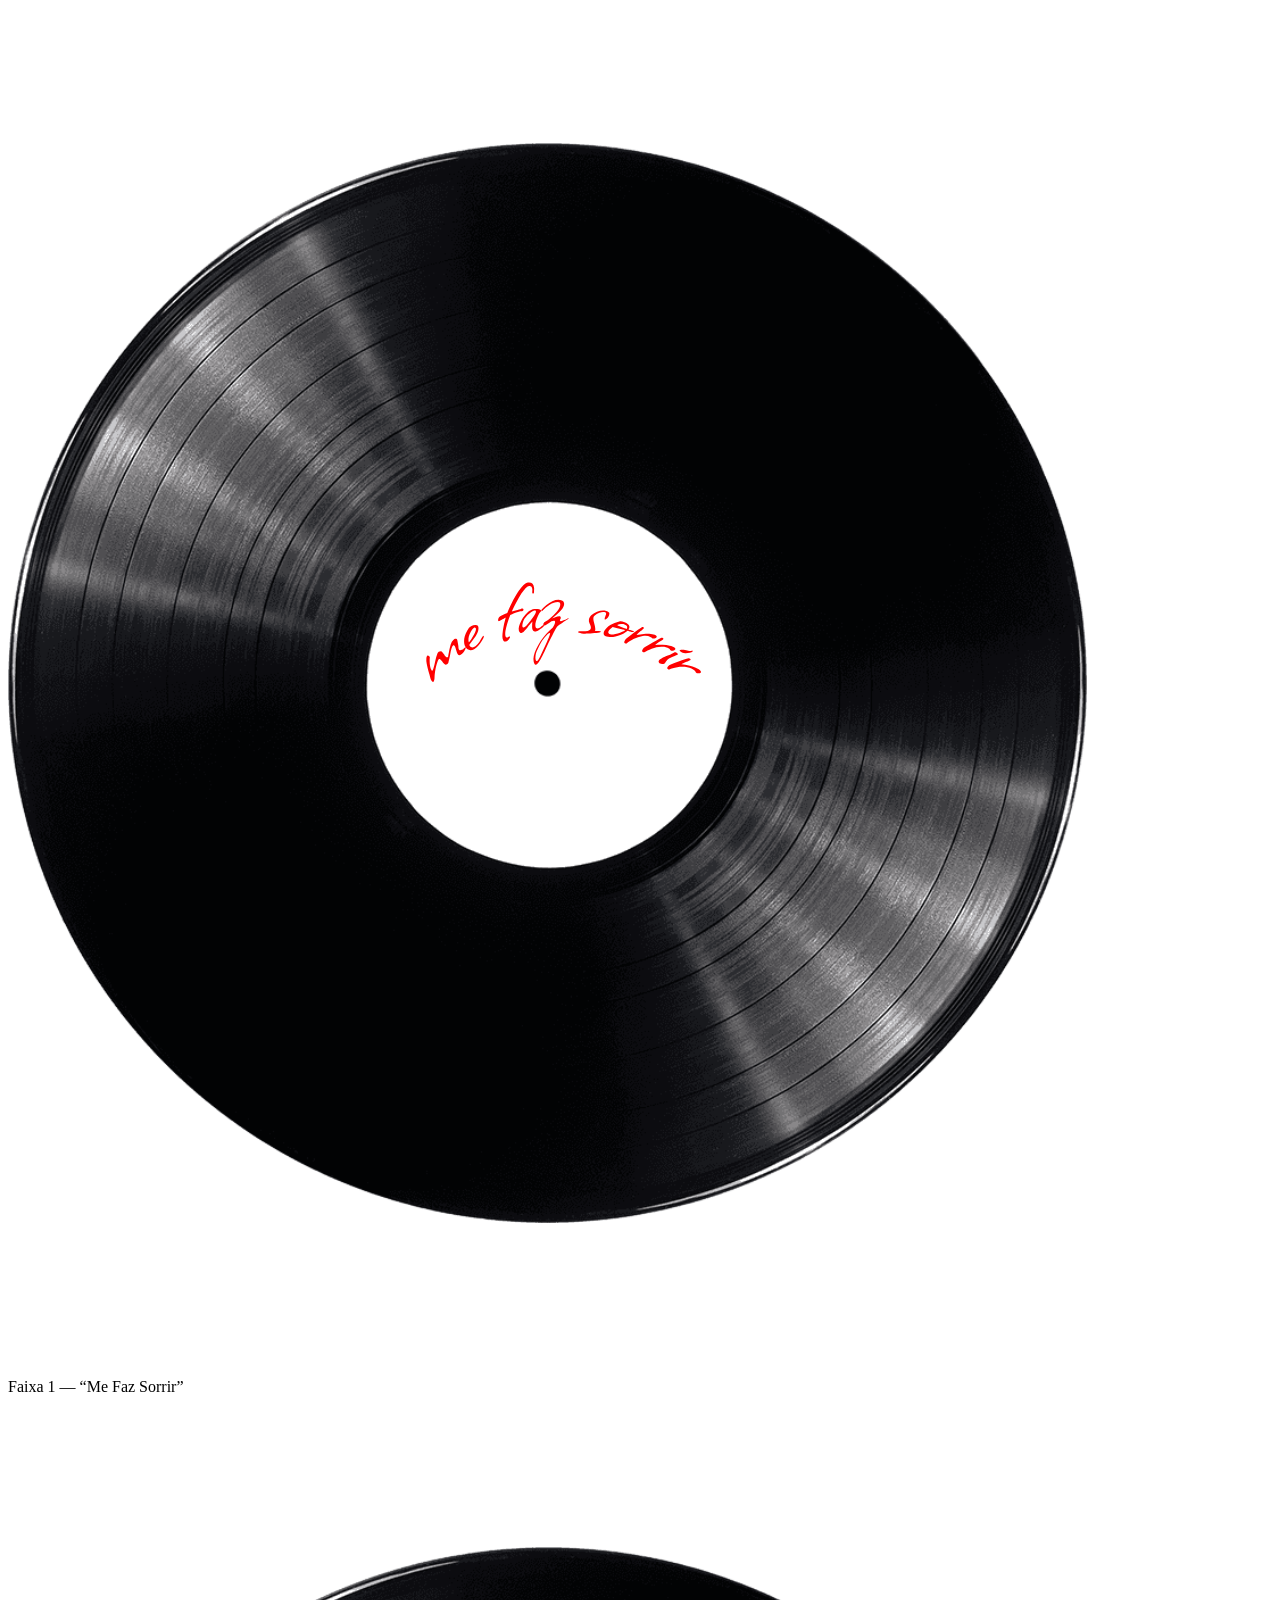
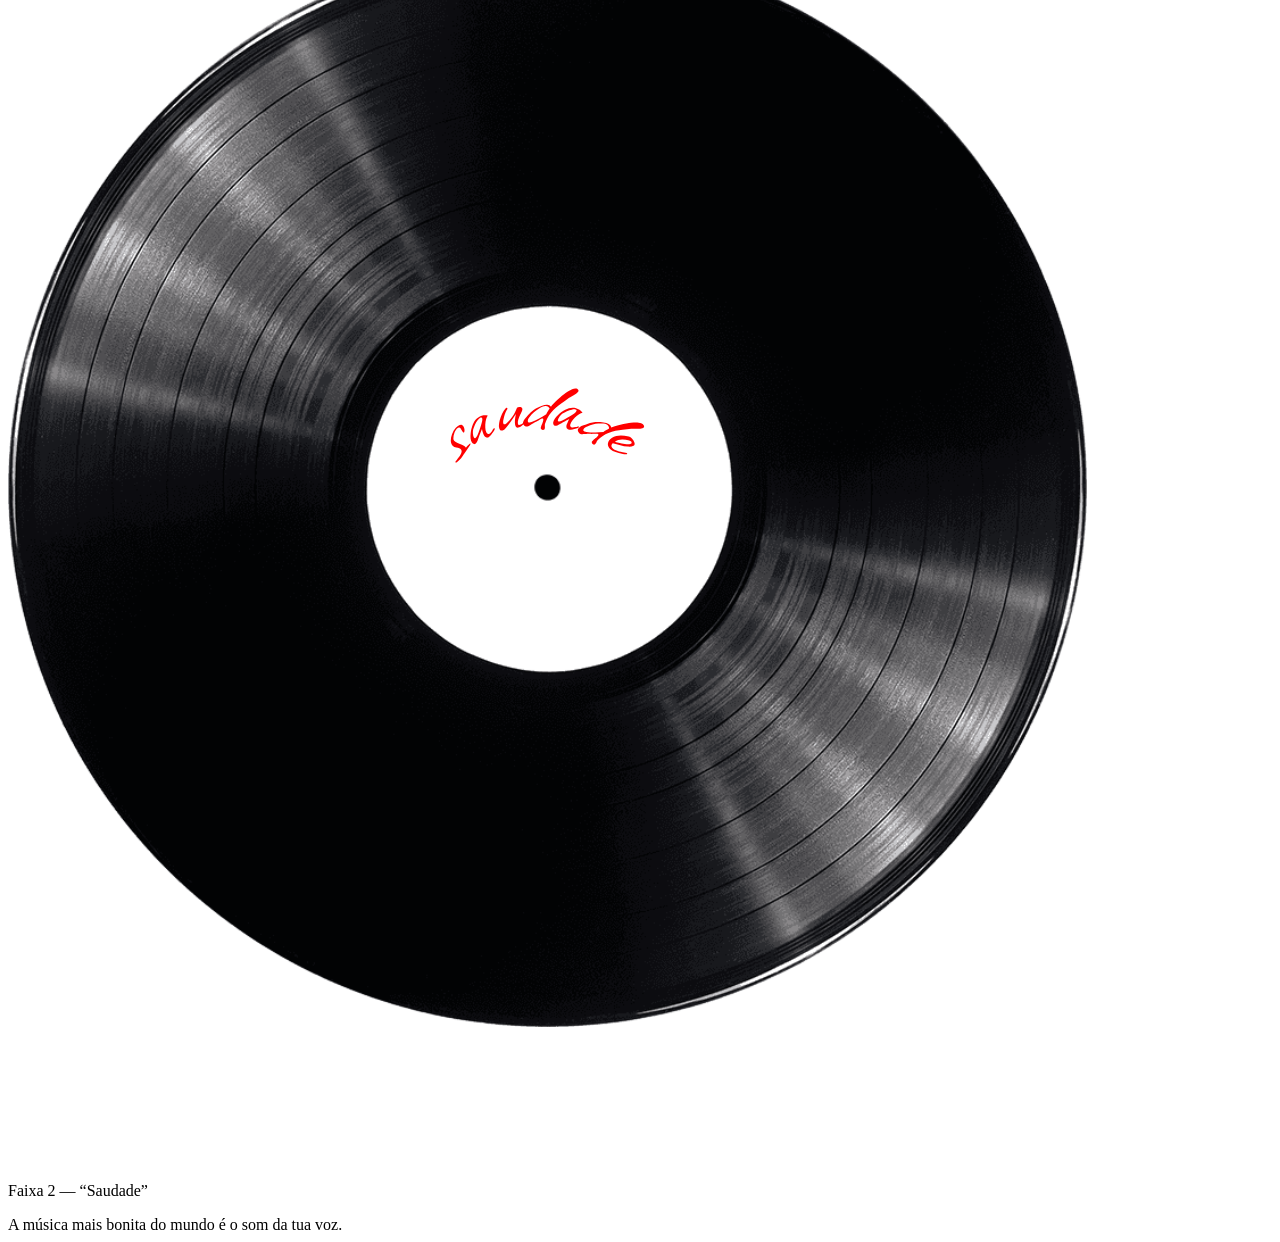
==== index.html @ 4c7a64b5 "Rename index.html.html to index.html" ====
<!DOCTYPE html>
<html lang="pt-BR">
<head>
    <meta charset="UTF-8">
    <meta name="viewport" content="width=device-width, initial-scale=1.0">
    <title>A Música Mais Bonita do Mundo</title>
    <link href="https://fonts.googleapis.com/css2?family=Dancing+Script&family=Poppins&display=swap" rel="stylesheet">
    <link rel="stylesheet" href="styles.css">
</head>
<body>
    <div class="container">
        <!-- Discos na parte superior -->
        <div class="discos">
            <div class="disco" id="disco1" data-faixa="1">
                <img src="images/disco1.png" alt="Faixa 1 — Me Faz Sorrir">
                <p>Faixa 1 — “Me Faz Sorrir”</p>
            </div>
            <div class="disco" id="disco2" data-faixa="2">
                <img src="images/disco2.png" alt="Faixa 2 — Saudade">
                <p>Faixa 2 — “Saudade”</p>
            </div>
        </div>

        <!-- Vitrola central -->
        <div class="vitrola">
            <div class="prato">
                <!-- O disco será adicionado aqui via JavaScript -->
            </div>
            <div class="ondas"></div> <!-- Ondas sonoras -->
        </div>

        <!-- Frase abaixo da vitrola -->
        <div class="frase">A música mais bonita do mundo é o som da tua voz.</div>
    </div>

    <script src="script.js"></script>
</body>
</html>
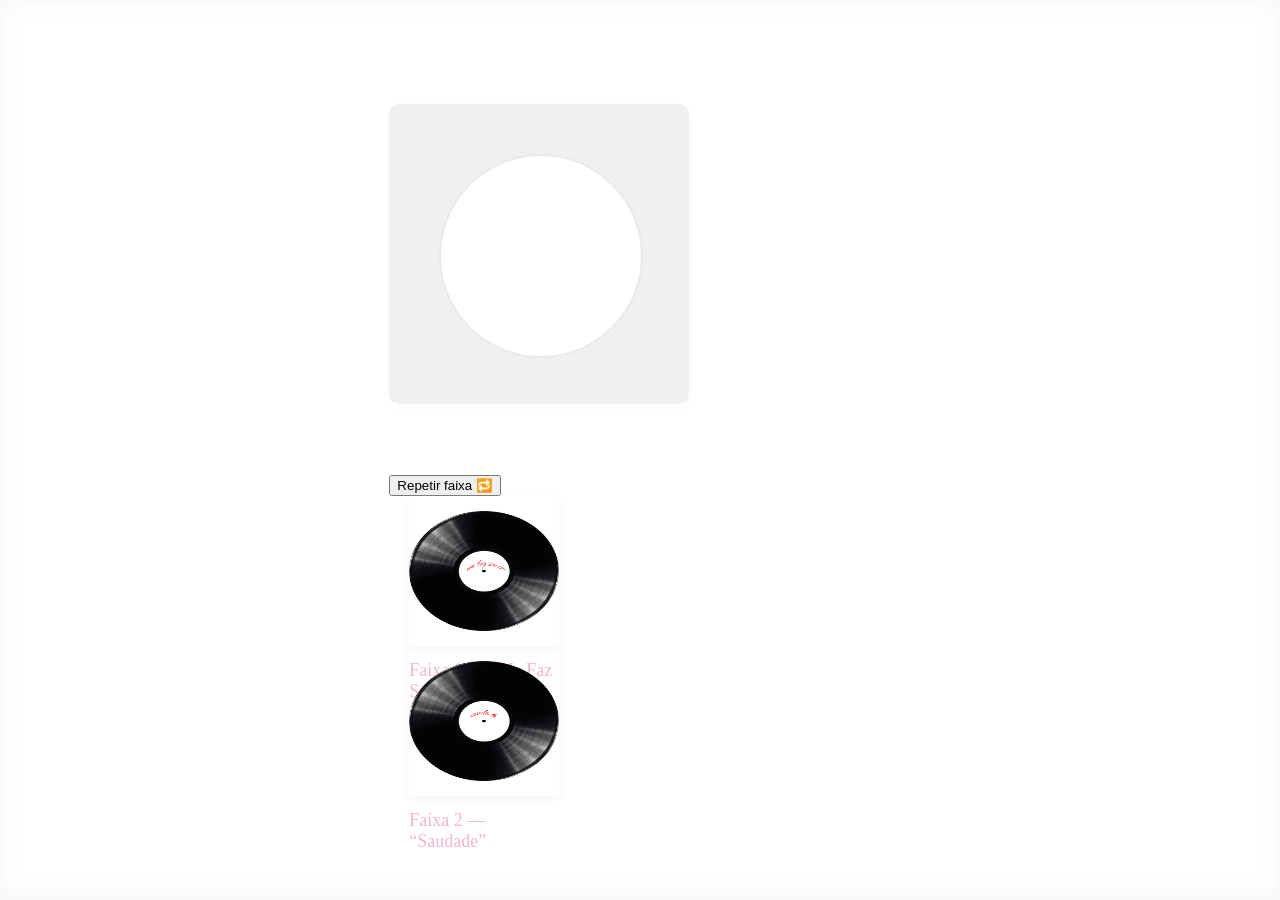
==== commit 1fe49288: "Update index.html" ====
--- a/index.html
+++ b/index.html
@@ -4,33 +4,40 @@
     <meta charset="UTF-8">
     <meta name="viewport" content="width=device-width, initial-scale=1.0">
     <title>A Música Mais Bonita do Mundo</title>
-    <link href="https://fonts.googleapis.com/css2?family=Dancing+Script&family=Poppins&display=swap" rel="stylesheet">
+    <link rel="icon" href="favicon.ico" type="image/x-icon"> <!-- Ícone opcional para polimento -->
+    <link href="https://fonts.googleapis.com/css2?family=Playfair+Display:ital,wght@0,400;0,700;1,400&family=Cormorant+Garamond:ital,wght@0,400;0,700;1,400&display=swap" rel="stylesheet">
     <link rel="stylesheet" href="styles.css">
 </head>
 <body>
-    <div class="container">
-        <!-- Discos na parte superior -->
-        <div class="discos">
-            <div class="disco" id="disco1" data-faixa="1">
-                <img src="images/disco1.png" alt="Faixa 1 — Me Faz Sorrir">
-                <p>Faixa 1 — “Me Faz Sorrir”</p>
+    <div class="main-container">
+        <div class="layout">
+            <!-- Parte Esquerda: Vitrola -->
+            <div class="vitrola-section">
+                <div class="vitrola">
+                    <div class="agulha"></div> <!-- Agulha adicionada -->
+                    <div class="prato">
+                        <!-- O disco será adicionado aqui via JavaScript -->
+                    </div>
+                    <div class="ondas"></div> <!-- Ondas sonoras -->
+                </div>
+                <div class="frase-container">
+                    <p class="frase">A música mais bonita do mundo é o som da tua voz.</p>
+                    <button id="repeat-button">Repetir faixa 🔁</button> <!-- Botão de repetir -->
+                </div>
             </div>
-            <div class="disco" id="disco2" data-faixa="2">
-                <img src="images/disco2.png" alt="Faixa 2 — Saudade">
-                <p>Faixa 2 — “Saudade”</p>
+
+            <!-- Parte Direita: Discos -->
+            <div class="discos-section">
+                <div class="disco" id="disco1" data-faixa="1">
+                    <img src="images/disco1.png" alt="Faixa 1 — Me Faz Sorrir">
+                    <p class="legenda">Faixa 1 — “Me Faz Sorrir”</p>
+                </div>
+                <div class="disco" id="disco2" data-faixa="2">
+                    <img src="images/disco2.png" alt="Faixa 2 — Saudade">
+                    <p class="legenda">Faixa 2 — “Saudade”</p>
+                </div>
             </div>
         </div>
-
-        <!-- Vitrola central -->
-        <div class="vitrola">
-            <div class="prato">
-                <!-- O disco será adicionado aqui via JavaScript -->
-            </div>
-            <div class="ondas"></div> <!-- Ondas sonoras -->
-        </div>
-
-        <!-- Frase abaixo da vitrola -->
-        <div class="frase">A música mais bonita do mundo é o som da tua voz.</div>
     </div>
 
     <script src="script.js"></script>
--- a/styles.css
+++ b/styles.css
@@ -0,0 +1,122 @@
+/* Estilos gerais */
+body {
+    background-color: #FFFFFF; /* Fundo branco */
+    font-family: 'Poppins', sans-serif; /* Fonte para texto comum */
+    color: #3A3A3A; /* Texto cinza-escuro */
+    margin: 0;
+    padding: 0;
+    display: flex;
+    justify-content: center;
+    align-items: center;
+    height: 100vh;
+    box-shadow: inset 0 0 20px rgba(234, 234, 234, 0.5); /* Sombra suave para efeito de estúdio */
+    overflow: hidden; /* Evita rolagem desnecessária */
+}
+
+.container {
+    text-align: center;
+}
+
+/* Discos na parte superior */
+.discos {
+    display: flex;
+    justify-content: center;
+    margin-bottom: 40px;
+}
+
+.disco {
+    position: relative;
+    width: 150px;
+    height: 150px;
+    margin: 0 20px;
+    cursor: pointer;
+    box-shadow: 0 4px 8px rgba(234, 234, 234, 0.4); /* Sombra leve para profundidade */
+    transition: box-shadow 0.3s ease, transform 0.3s ease; /* Transição suave */
+}
+
+.disco img {
+    width: 100%;
+    height: 100%;
+    border-radius: 50%; /* Disco circular */
+}
+
+.disco p {
+    margin-top: 10px;
+    font-family: 'Dancing Script', cursive; /* Fonte para títulos */
+    font-size: 18px;
+    color: #F7B6C8; /* Rosa suave para detalhes */
+}
+
+.disco:hover {
+    box-shadow: 0 6px 12px rgba(247, 182, 200, 0.3); /* Brilho suave ao passar o mouse */
+    transform: scale(1.05); /* Pequeno zoom */
+}
+
+/* Vitrola central */
+.vitrola {
+    width: 300px;
+    height: 300px;
+    background-color: #F0F0F0; /* Cinza-claro */
+    border-radius: 10px;
+    position: relative;
+    box-shadow: 0 2px 10px rgba(234, 234, 234, 0.2); /* Sombra suave */
+    overflow: hidden;
+}
+
+.prato {
+    width: 200px;
+    height: 200px;
+    background-color: #FFFFFF;
+    border: 2px solid #EAEAEA; /* Borda cinza-claro */
+    border-radius: 50%;
+    position: absolute;
+    top: 50px;
+    left: 50px;
+    display: flex;
+    justify-content: center;
+    align-items: center;
+}
+
+/* Disco no prato (adicionado via JavaScript) */
+.disco-no-prato {
+    width: 180px; /* Levemente menor para efeito */
+    height: 180px;
+    background-size: cover;
+    border-radius: 50%;
+    animation: rotate 4s linear infinite; /* Rotação lenta */
+}
+
+/* Ondas sonoras */
+.ondas {
+    position: absolute;
+    top: 0;
+    left: 0;
+    width: 100%;
+    height: 100%;
+    background: radial-gradient(circle at center, rgba(247, 182, 200, 0.1) 0%, transparent 70%);
+    opacity: 0;
+    animation: pulse 2s infinite ease-in-out; /* Vibração suave */
+    display: none; /* Inicia oculta */
+}
+
+@keyframes pulse {
+    0% { transform: scale(1); opacity: 0.5; }
+    50% { transform: scale(1.1); opacity: 0.8; }
+    100% { transform: scale(1); opacity: 0.5; }
+}
+
+/* Frase abaixo da vitrola */
+.frase {
+    margin-top: 20px;
+    font-family: 'Dancing Script', cursive;
+    font-size: 24px;
+    color: #F7B6C8; /* Rosa suave */
+    opacity: 0; /* Inicia oculta */
+    transition: opacity 0.5s ease;
+}
+
+/* Animação de rotação */
+@keyframes rotate {
+    from { transform: rotate(0deg); }
+    to { transform: rotate(360deg); }
+}
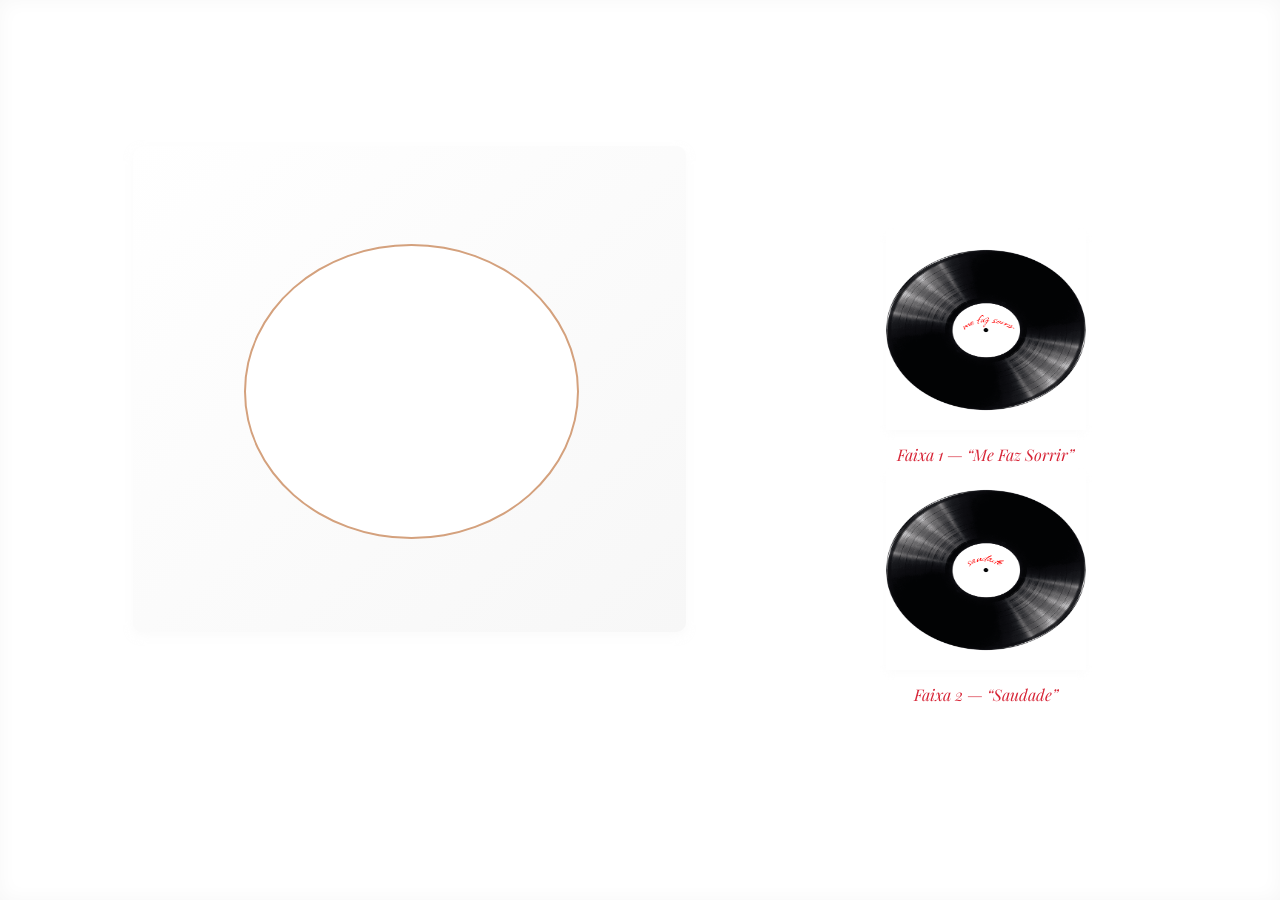
==== commit c2e70242: "Update index.html" ====
--- a/index.html
+++ b/index.html
@@ -4,8 +4,8 @@
     <meta charset="UTF-8">
     <meta name="viewport" content="width=device-width, initial-scale=1.0">
     <title>A Música Mais Bonita do Mundo</title>
-    <link rel="icon" href="favicon.ico" type="image/x-icon"> <!-- Ícone opcional para polimento -->
-    <link href="https://fonts.googleapis.com/css2?family=Playfair+Display:ital,wght@0,400;0,700;1,400&family=Cormorant+Garamond:ital,wght@0,400;0,700;1,400&display=swap" rel="stylesheet">
+    <link rel="icon" href="favicon.ico" type="image/x-icon">
+    <link href="https://fonts.googleapis.com/css2?family=Playfair+Display:ital,wght@0,400;0,700;1,400&display=swap" rel="stylesheet">
     <link rel="stylesheet" href="styles.css">
 </head>
 <body>
@@ -14,15 +14,13 @@
             <!-- Parte Esquerda: Vitrola -->
             <div class="vitrola-section">
                 <div class="vitrola">
-                    <div class="agulha"></div> <!-- Agulha adicionada -->
-                    <div class="prato">
-                        <!-- O disco será adicionado aqui via JavaScript -->
-                    </div>
-                    <div class="ondas"></div> <!-- Ondas sonoras -->
+                    <img src="images/agulha.png" alt="Agulha da vitrola" class="agulha" draggable="true">
+                    <div class="prato"></div> <!-- Apenas sombra agora -->
+                    <div class="ondas"></div>
                 </div>
                 <div class="frase-container">
                     <p class="frase">A música mais bonita do mundo é o som da tua voz.</p>
-                    <button id="repeat-button">Repetir faixa 🔁</button> <!-- Botão de repetir -->
+                    <button id="repeat-button">🔁 Repetir faixa</button>
                 </div>
             </div>
 
--- a/styles.css
+++ b/styles.css
@@ -1,102 +1,157 @@
 /* Estilos gerais */
 body {
-    background-color: #FFFFFF; /* Fundo branco */
-    font-family: 'Poppins', sans-serif; /* Fonte para texto comum */
-    color: #3A3A3A; /* Texto cinza-escuro */
+    background-color: #ffffff; /* Fundo branco */
+    font-family: 'Playfair Display', 'Cormorant Garamond', serif; /* Nova fonte elegante */
+    color: #D72638; /* Vermelho escuro */
     margin: 0;
     padding: 0;
     display: flex;
     justify-content: center;
     align-items: center;
     height: 100vh;
-    box-shadow: inset 0 0 20px rgba(234, 234, 234, 0.5); /* Sombra suave para efeito de estúdio */
-    overflow: hidden; /* Evita rolagem desnecessária */
+    box-shadow: inset 0 0 20px #f7f7f7; /* Sombra suave para profundidade */
+    overflow: hidden;
 }
 
-.container {
-    text-align: center;
+.main-container {
+    width: 90%;
+    height: 90%;
 }
 
-/* Discos na parte superior */
-.discos {
+.layout {
+    display: flex;
+    justify-content: space-between;
+    align-items: center;
+    width: 100%;
+    height: 100%;
+}
+
+.vitrola-section {
+    width: 60%; /* Vitrola dominante */
+    height: 100%;
+    display: flex;
+    flex-direction: column;
+    justify-content: center;
+    align-items: center;
+}
+
+.vitrola {
+    width: 80%;
+    height: 60%;
+    background-color: #f0f0f0; /* Cinza-claro */
+    border-radius: 10px;
+    position: relative;
+    box-shadow: 0 4px 8px rgba(247, 247, 247, 0.5); /* Sombra suave */
+    background-image: linear-gradient(to bottom right, #ffffff, #f7f7f7); /* Detalhes sutis */
+}
+
+.agulha {
+    width: 20%;
+    height: 20%;
+    background-color: #d4a17d; /* Dourado rosado */
+    position: absolute;
+    top: 20%;
+    left: 40%;
+    transform: rotate(45deg);
+    transition: transform 1s ease-in-out; /* Animação suave */
+    opacity: 0; /* Inicia invisível */
+}
+
+.prato {
+    width: 60%;
+    height: 60%;
+    background-color: #ffffff;
+    border: 2px solid #d4a17d; /* Dourado rosado */
+    border-radius: 50%;
+    position: absolute;
+    top: 20%;
+    left: 20%;
     display: flex;
     justify-content: center;
-    margin-bottom: 40px;
+    align-items: center;
+}
+
+.disco-no-prato {
+    width: 80%;
+    height: 80%;
+    background-size: cover;
+    border-radius: 50%;
+    animation: rotate 4s linear infinite;
+}
+
+.ondas {
+    position: absolute;
+    top: 50%;
+    left: 50%;
+    width: 100%;
+    height: 100%;
+    background: radial-gradient(circle at center, rgba(247, 247, 247, 0.3) 0%, transparent 70%);
+    opacity: 0;
+    animation: pulse 2s infinite ease-in-out;
+}
+
+.frase-container {
+    text-align: center;
+    margin-top: 20px;
+    opacity: 0;
+    transition: opacity 1s ease-in-out;
+}
+
+.frase {
+    font-style: italic;
+    font-size: 1.2em;
+    text-shadow: 0 0 5px rgba(215, 38, 56, 0.3); /* Brilho suave */
+}
+
+#repeat-button {
+    background: none;
+    border: 1px solid #D72638;
+    color: #D72638;
+    padding: 10px;
+    border-radius: 5px;
+    cursor: pointer;
+    box-shadow: 0 2px 5px rgba(247, 247, 247, 0.5);
+    transition: box-shadow 0.3s ease-in-out;
+}
+
+#repeat-button:hover {
+    box-shadow: 0 4px 8px rgba(215, 38, 56, 0.3);
+}
+
+.discos-section {
+    width: 40%;
+    height: 100%;
+    display: flex;
+    flex-direction: column;
+    justify-content: center;
+    align-items: center;
 }
 
 .disco {
-    position: relative;
-    width: 150px;
-    height: 150px;
-    margin: 0 20px;
+    width: 200px;
+    height: 200px;
+    margin: 20px;
     cursor: pointer;
-    box-shadow: 0 4px 8px rgba(234, 234, 234, 0.4); /* Sombra leve para profundidade */
-    transition: box-shadow 0.3s ease, transform 0.3s ease; /* Transição suave */
+    box-shadow: 0 4px 8px rgba(247, 247, 247, 0.4);
+    transition: box-shadow 0.3s ease-in-out, transform 0.3s ease-in-out;
 }
 
 .disco img {
     width: 100%;
     height: 100%;
-    border-radius: 50%; /* Disco circular */
+    border-radius: 50%;
 }
 
-.disco p {
+.legenda {
+    text-align: center;
+    font-style: italic;
+    font-size: 1em;
     margin-top: 10px;
-    font-family: 'Dancing Script', cursive; /* Fonte para títulos */
-    font-size: 18px;
-    color: #F7B6C8; /* Rosa suave para detalhes */
 }
 
-.disco:hover {
-    box-shadow: 0 6px 12px rgba(247, 182, 200, 0.3); /* Brilho suave ao passar o mouse */
-    transform: scale(1.05); /* Pequeno zoom */
-}
-
-/* Vitrola central */
-.vitrola {
-    width: 300px;
-    height: 300px;
-    background-color: #F0F0F0; /* Cinza-claro */
-    border-radius: 10px;
-    position: relative;
-    box-shadow: 0 2px 10px rgba(234, 234, 234, 0.2); /* Sombra suave */
-    overflow: hidden;
-}
-
-.prato {
-    width: 200px;
-    height: 200px;
-    background-color: #FFFFFF;
-    border: 2px solid #EAEAEA; /* Borda cinza-claro */
-    border-radius: 50%;
-    position: absolute;
-    top: 50px;
-    left: 50px;
-    display: flex;
-    justify-content: center;
-    align-items: center;
-}
-
-/* Disco no prato (adicionado via JavaScript) */
-.disco-no-prato {
-    width: 180px; /* Levemente menor para efeito */
-    height: 180px;
-    background-size: cover;
-    border-radius: 50%;
-    animation: rotate 4s linear infinite; /* Rotação lenta */
-}
-
-/* Ondas sonoras */
-.ondas {
-    position: absolute;
-    top: 0;
-    left: 0;
-    width: 100%;
-    height: 100%;
-    background: radial-gradient(circle at center, rgba(247, 182, 200, 0.1) 0%, transparent 70%);
-    opacity: 0;
-    animation: pulse 2s infinite ease-in-out; /* Vibração suave */
-    display: none; /* Inicia oculta */
+@keyframes rotate {
+    from { transform: rotate(0deg); }
+    to { transform: rotate(360deg); }
 }
 
 @keyframes pulse {
@@ -105,18 +160,12 @@
     100% { transform: scale(1); opacity: 0.5; }
 }
 
-/* Frase abaixo da vitrola */
-.frase {
-    margin-top: 20px;
-    font-family: 'Dancing Script', cursive;
-    font-size: 24px;
-    color: #F7B6C8; /* Rosa suave */
-    opacity: 0; /* Inicia oculta */
-    transition: opacity 0.5s ease;
+/* Responsividade */
+@media (max-width: 768px) {
+    .layout {
+        flex-direction: column;
+    }
+    .vitrola-section, .discos-section {
+        width: 100%;
+    }
 }
-
-/* Animação de rotação */
-@keyframes rotate {
-    from { transform: rotate(0deg); }
-    to { transform: rotate(360deg); }
-}
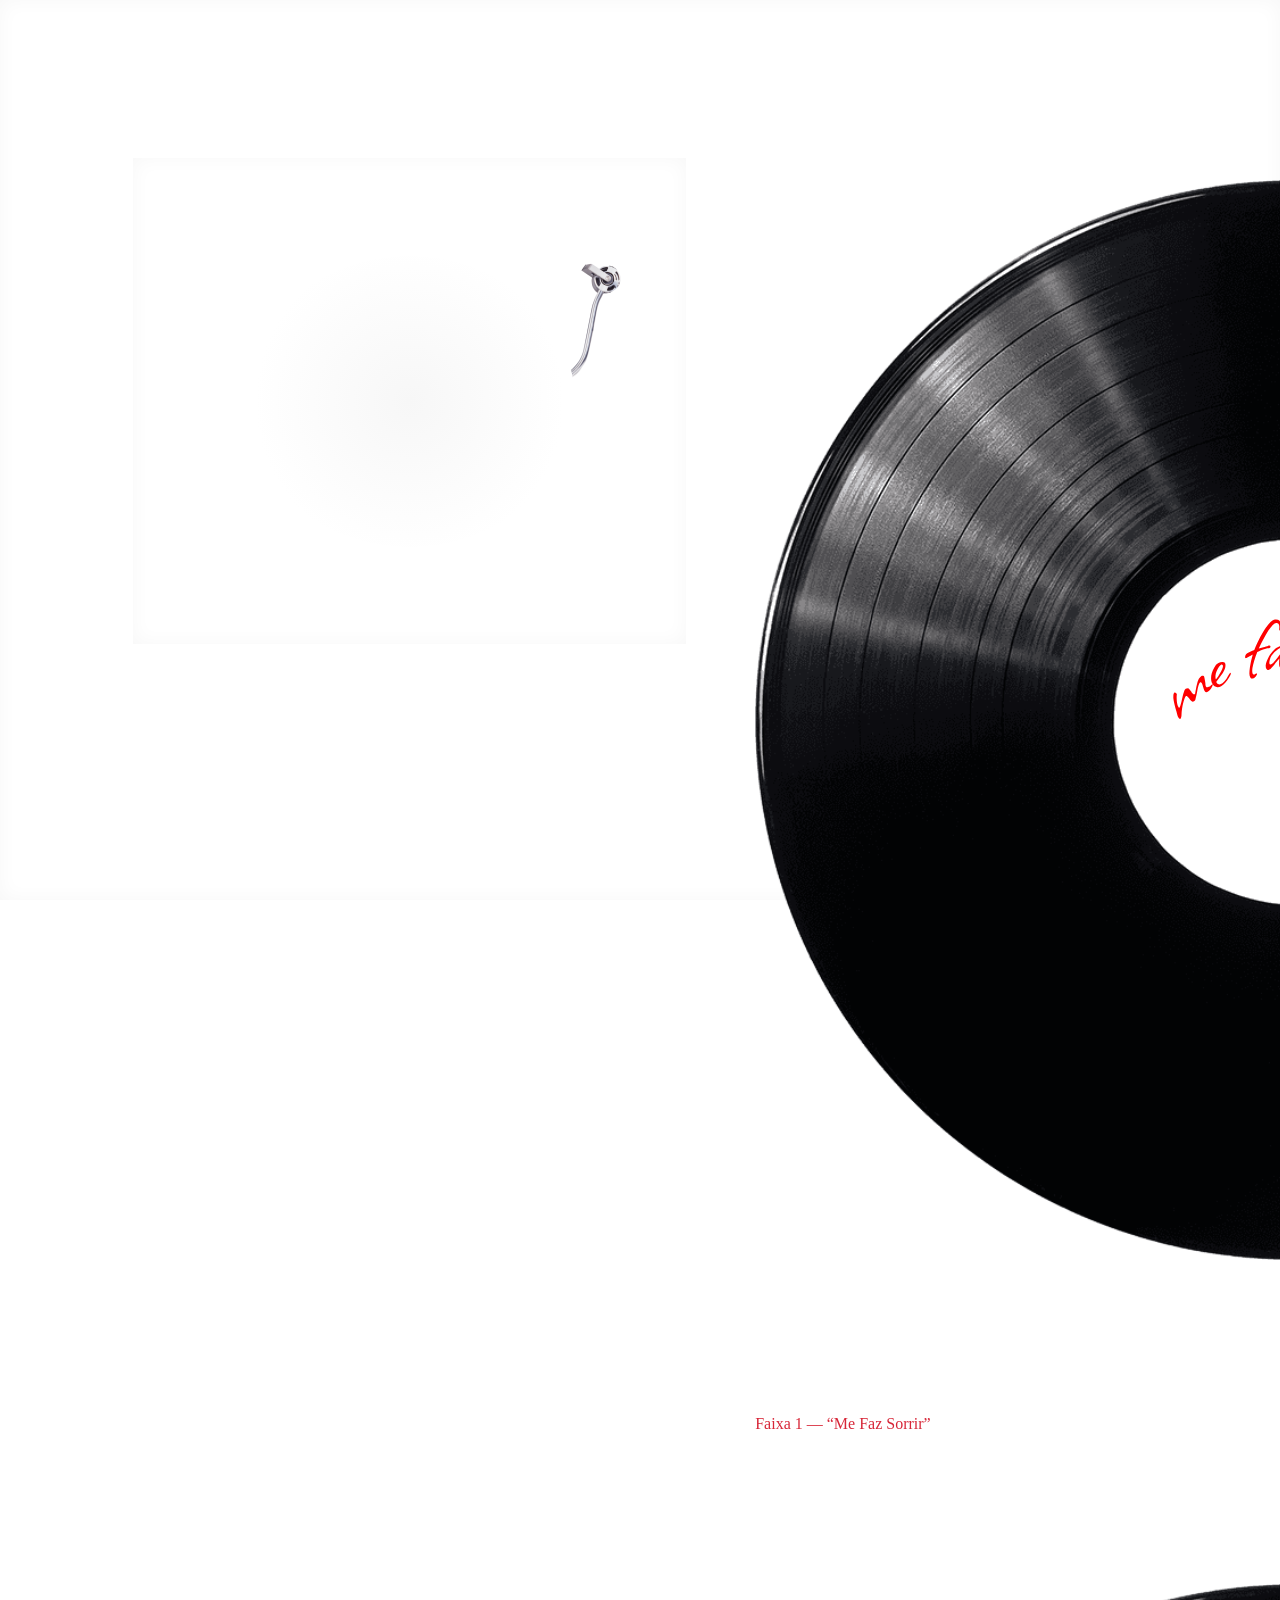
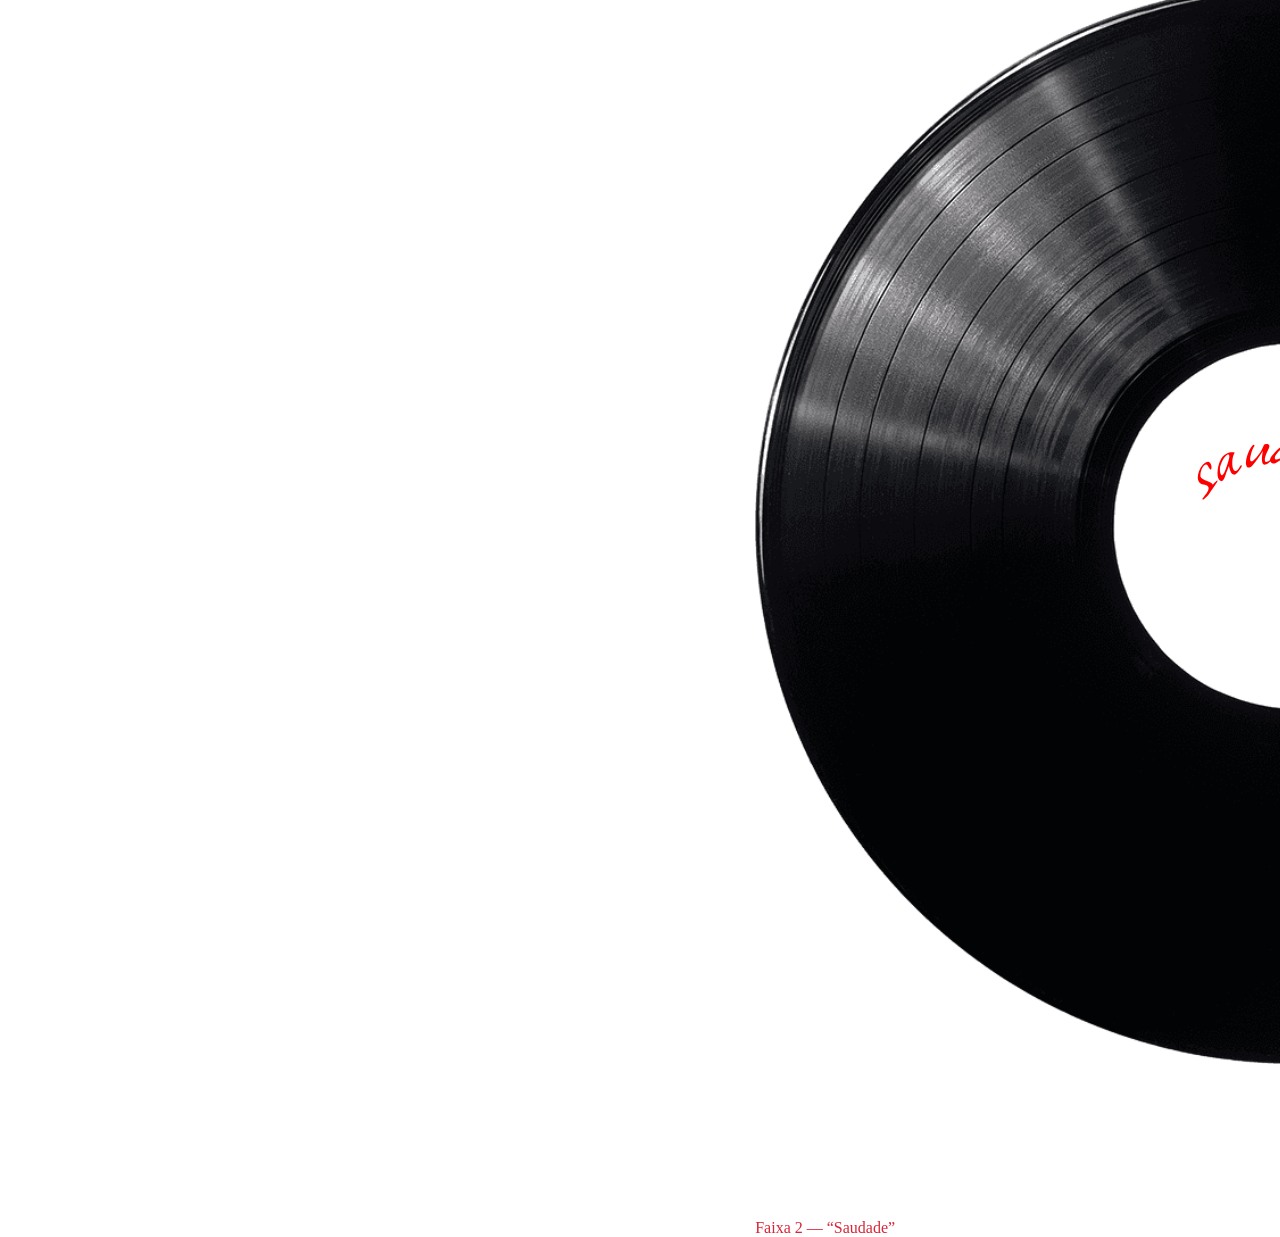
==== commit 9a14c47b: "Update index.html" ====
--- a/index.html
+++ b/index.html
@@ -5,7 +5,7 @@
     <meta name="viewport" content="width=device-width, initial-scale=1.0">
     <title>A Música Mais Bonita do Mundo</title>
     <link rel="icon" href="favicon.ico" type="image/x-icon">
-    <link href="https://fonts.googleapis.com/css2?family=Playfair+Display:ital,wght@0,400;0,700;1,400&display=swap" rel="stylesheet">
+    <link href="https://fonts.googleapis.com/css2?family=Cormorant+Garamond:ital,wght@0,400;0,700;1,400&display=swap" rel="stylesheet">
     <link rel="stylesheet" href="styles.css">
 </head>
 <body>
@@ -15,7 +15,7 @@
             <div class="vitrola-section">
                 <div class="vitrola">
                     <img src="images/agulha.png" alt="Agulha da vitrola" class="agulha" draggable="true">
-                    <div class="prato"></div> <!-- Apenas sombra agora -->
+                    <div class="prato"></div>
                     <div class="ondas"></div>
                 </div>
                 <div class="frase-container">
--- a/styles.css
+++ b/styles.css
@@ -1,15 +1,15 @@
 /* Estilos gerais */
 body {
-    background-color: #ffffff; /* Fundo branco */
-    font-family: 'Playfair Display', 'Cormorant Garamond', serif; /* Nova fonte elegante */
-    color: #D72638; /* Vermelho escuro */
+    background-color: #ffffff;
+    font-family: 'Playfair Display', serif;
+    color: #D72638;
     margin: 0;
     padding: 0;
     display: flex;
     justify-content: center;
     align-items: center;
     height: 100vh;
-    box-shadow: inset 0 0 20px #f7f7f7; /* Sombra suave para profundidade */
+    box-shadow: inset 0 0 20px #f7f7f7;
     overflow: hidden;
 }
 
@@ -27,7 +27,7 @@
 }
 
 .vitrola-section {
-    width: 60%; /* Vitrola dominante */
+    width: 60%;
     height: 100%;
     display: flex;
     flex-direction: column;
@@ -38,45 +38,36 @@
 .vitrola {
     width: 80%;
     height: 60%;
-    background-color: #f0f0f0; /* Cinza-claro */
-    border-radius: 10px;
     position: relative;
-    box-shadow: 0 4px 8px rgba(247, 247, 247, 0.5); /* Sombra suave */
-    background-image: linear-gradient(to bottom right, #ffffff, #f7f7f7); /* Detalhes sutis */
+    box-shadow: inset 0 0 20px #f7f7f7; /* Sombra circular suave */
 }
 
 .agulha {
     width: 20%;
-    height: 20%;
-    background-color: #d4a17d; /* Dourado rosado */
     position: absolute;
     top: 20%;
-    left: 40%;
-    transform: rotate(45deg);
-    transition: transform 1s ease-in-out; /* Animação suave */
-    opacity: 0; /* Inicia invisível */
+    right: 10%;
+    cursor: grab;
+    transition: transform 1s ease-in-out;
 }
 
 .prato {
     width: 60%;
     height: 60%;
-    background-color: #ffffff;
-    border: 2px solid #d4a17d; /* Dourado rosado */
+    background: radial-gradient(circle at center, #f7f7f7 0%, #ffffff 70%);
     border-radius: 50%;
+    aspect-ratio: 1/1;
     position: absolute;
     top: 20%;
     left: 20%;
-    display: flex;
-    justify-content: center;
-    align-items: center;
 }
 
 .disco-no-prato {
-    width: 80%;
-    height: 80%;
-    background-size: cover;
+    width: 100%;
+    height: 100%;
     border-radius: 50%;
     animation: rotate 4s linear infinite;
+    aspect-ratio: 1/1;
 }
 
 .ondas {
@@ -85,14 +76,12 @@
     left: 50%;
     width: 100%;
     height: 100%;
-    background: radial-gradient(circle at center, rgba(247, 247, 247, 0.3) 0%, transparent 70%);
     opacity: 0;
     animation: pulse 2s infinite ease-in-out;
 }
 
 .frase-container {
     text-align: center;
-    margin-top: 20px;
     opacity: 0;
     transition: opacity 1s ease-in-out;
 }
@@ -100,7 +89,7 @@
 .frase {
     font-style: italic;
     font-size: 1.2em;
-    text-shadow: 0 0 5px rgba(215, 38, 56, 0.3); /* Brilho suave */
+    text-shadow: 0 0 5px rgba(215, 38, 56, 0.3);
 }
 
 #repeat-button {
@@ -110,62 +99,11 @@
     padding: 10px;
     border-radius: 5px;
     cursor: pointer;
-    box-shadow: 0 2px 5px rgba(247, 247, 247, 0.5);
+    box-shadow: 0 2px 5px #f7f7f7;
     transition: box-shadow 0.3s ease-in-out;
-}
-
-#repeat-button:hover {
-    box-shadow: 0 4px 8px rgba(215, 38, 56, 0.3);
 }
 
 .discos-section {
     width: 40%;
     height: 100%;
-    display: flex;
-    flex-direction: column;
-    justify-content: center;
-    align-items: center;
-}
-
-.disco {
-    width: 200px;
-    height: 200px;
-    margin: 20px;
-    cursor: pointer;
-    box-shadow: 0 4px 8px rgba(247, 247, 247, 0.4);
-    transition: box-shadow 0.3s ease-in-out, transform 0.3s ease-in-out;
-}
-
-.disco img {
-    width: 100%;
-    height: 100%;
-    border-radius: 50%;
-}
-
-.legenda {
-    text-align: center;
-    font-style: italic;
-    font-size: 1em;
-    margin-top: 10px;
-}
-
-@keyframes rotate {
-    from { transform: rotate(0deg); }
-    to { transform: rotate(360deg); }
-}
-
-@keyframes pulse {
-    0% { transform: scale(1); opacity: 0.5; }
-    50% { transform: scale(1.1); opacity: 0.8; }
-    100% { transform: scale(1); opacity: 0.5; }
-}
-
-/* Responsividade */
-@media (max-width: 768px) {
-    .layout {
-        flex-direction: column;
-    }
-    .vitrola-section, .discos-section {
-        width: 100%;
-    }
-}
+    display
